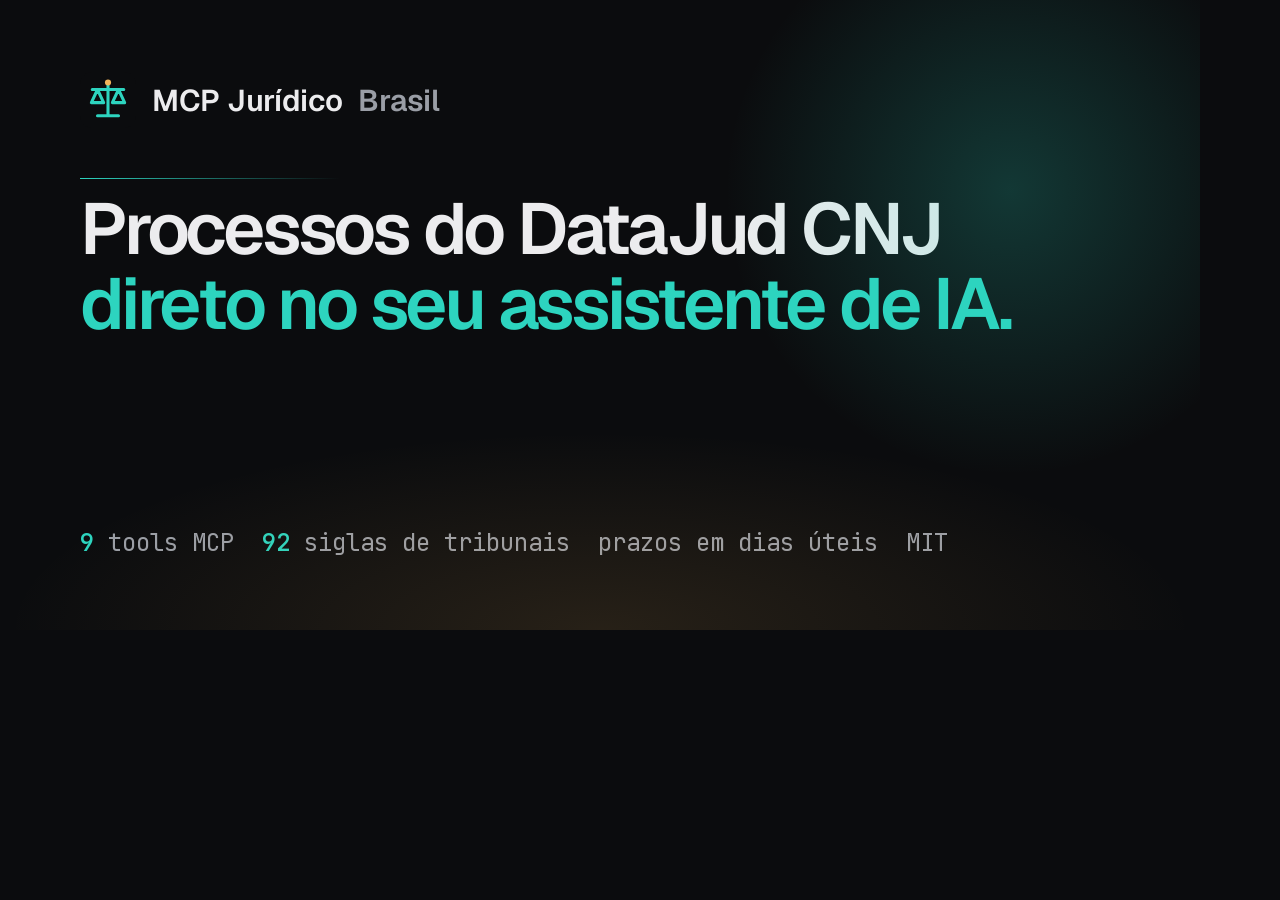
==== landing/og/og.html @ 19871d73 "docs: adiciona landing page - landing/: página estática (HTML, CSS e fontes locais) com proposta de " ====
<!doctype html>
<html lang="pt-BR"><head><meta charset="utf-8">
<style>
@font-face{font-family:Geist;font-weight:100 900;src:url(../fonts/geist-latin.woff2) format('woff2')}
@font-face{font-family:'JetBrains Mono';font-weight:400 700;src:url(../fonts/jetbrains-mono-latin.woff2) format('woff2')}
html,body{margin:0;width:1200px;height:630px;background:#0b0c0e;color:#ececee;font-family:Geist,sans-serif;overflow:hidden}
.w{position:relative;height:100%;padding:72px 80px;box-sizing:border-box;display:flex;flex-direction:column}
.w::before{content:'';position:absolute;right:-120px;top:-120px;width:620px;height:620px;background:radial-gradient(circle,rgba(45,212,191,.22),transparent 65%)}
.w::after{content:'';position:absolute;left:0;right:0;bottom:0;height:200px;background:radial-gradient(ellipse at bottom,rgba(242,180,90,.12),transparent 70%)}
.b{display:flex;align-items:center;gap:16px;font-size:30px;font-weight:600;letter-spacing:-.01em}
.b span{color:#9a9ea6}
h1{margin:64px 0 0;font-size:72px;line-height:1.04;letter-spacing:-.045em;font-weight:600;max-width:1040px}
h1 em{font-style:normal;color:#2dd4bf}
.m{margin-top:auto;display:flex;gap:28px;font-family:'JetBrains Mono',monospace;font-size:24px;color:#9a9ea6}
.m b{color:#2dd4bf;font-weight:500}
.r{position:absolute;left:80px;top:178px;width:260px;height:1px;background:linear-gradient(90deg,#2dd4bf,transparent)}
</style></head><body><div class="w">
<div class="b"><img src="../favicon.svg" width="56" height="56" alt="">MCP Jurídico <span>Brasil</span></div>
<div class="r"></div>
<h1>Processos do DataJud CNJ <em>direto no seu assistente de IA.</em></h1>
<div class="m"><span><b>9</b> tools MCP</span><span><b>92</b> siglas de tribunais</span><span>prazos em dias úteis</span><span>MIT</span></div>
</div></body></html>
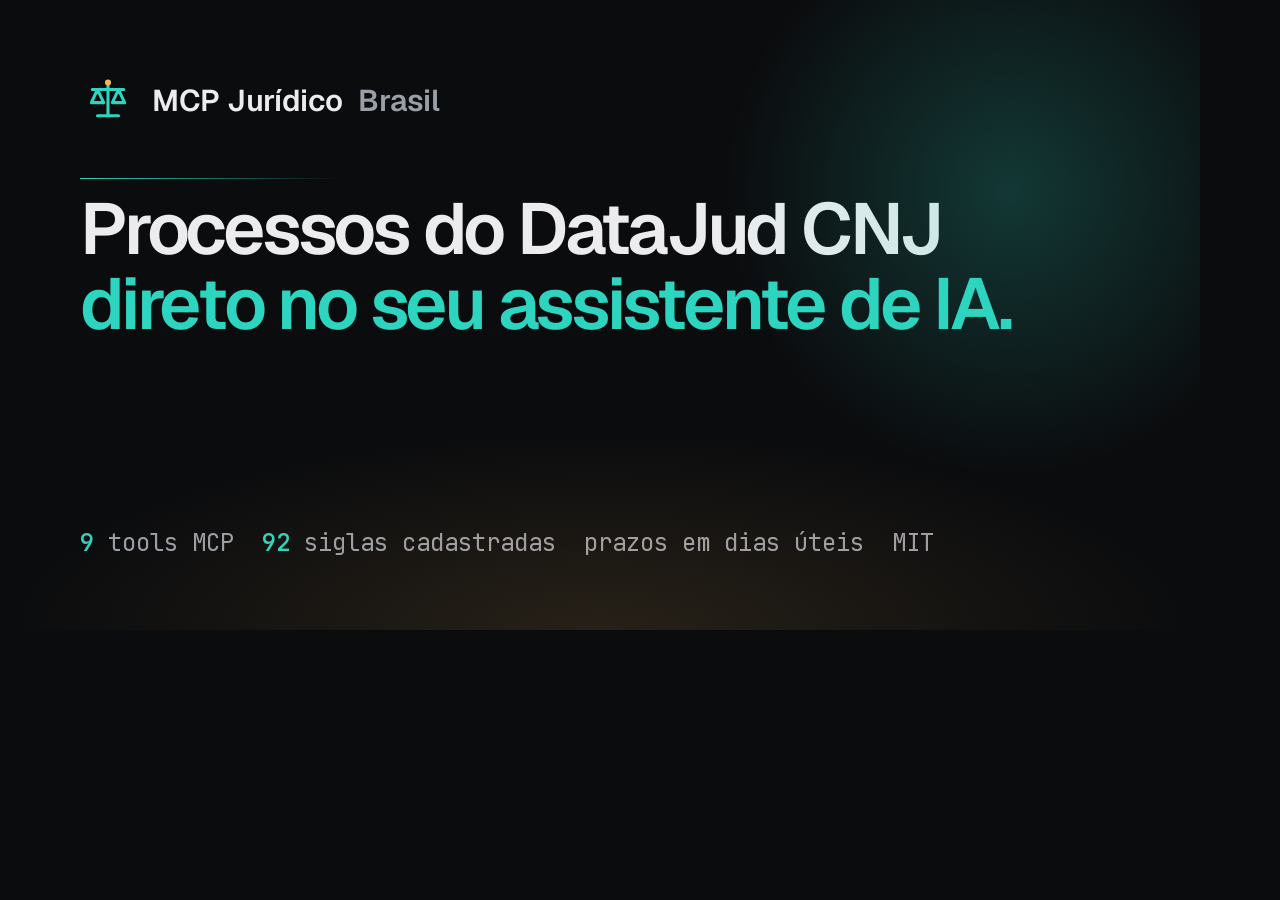
==== commit 747b3e3c: "docs: ajusta textos da landing - Cobertura: 92 siglas descritas como cadastradas no servidor, sem ga" ====
--- a/landing/og/og.html
+++ b/landing/og/og.html
@@ -18,5 +18,5 @@
 <div class="b"><img src="../favicon.svg" width="56" height="56" alt="">MCP Jurídico <span>Brasil</span></div>
 <div class="r"></div>
 <h1>Processos do DataJud CNJ <em>direto no seu assistente de IA.</em></h1>
-<div class="m"><span><b>9</b> tools MCP</span><span><b>92</b> siglas de tribunais</span><span>prazos em dias úteis</span><span>MIT</span></div>
+<div class="m"><span><b>9</b> tools MCP</span><span><b>92</b> siglas cadastradas</span><span>prazos em dias úteis</span><span>MIT</span></div>
 </div></body></html>
